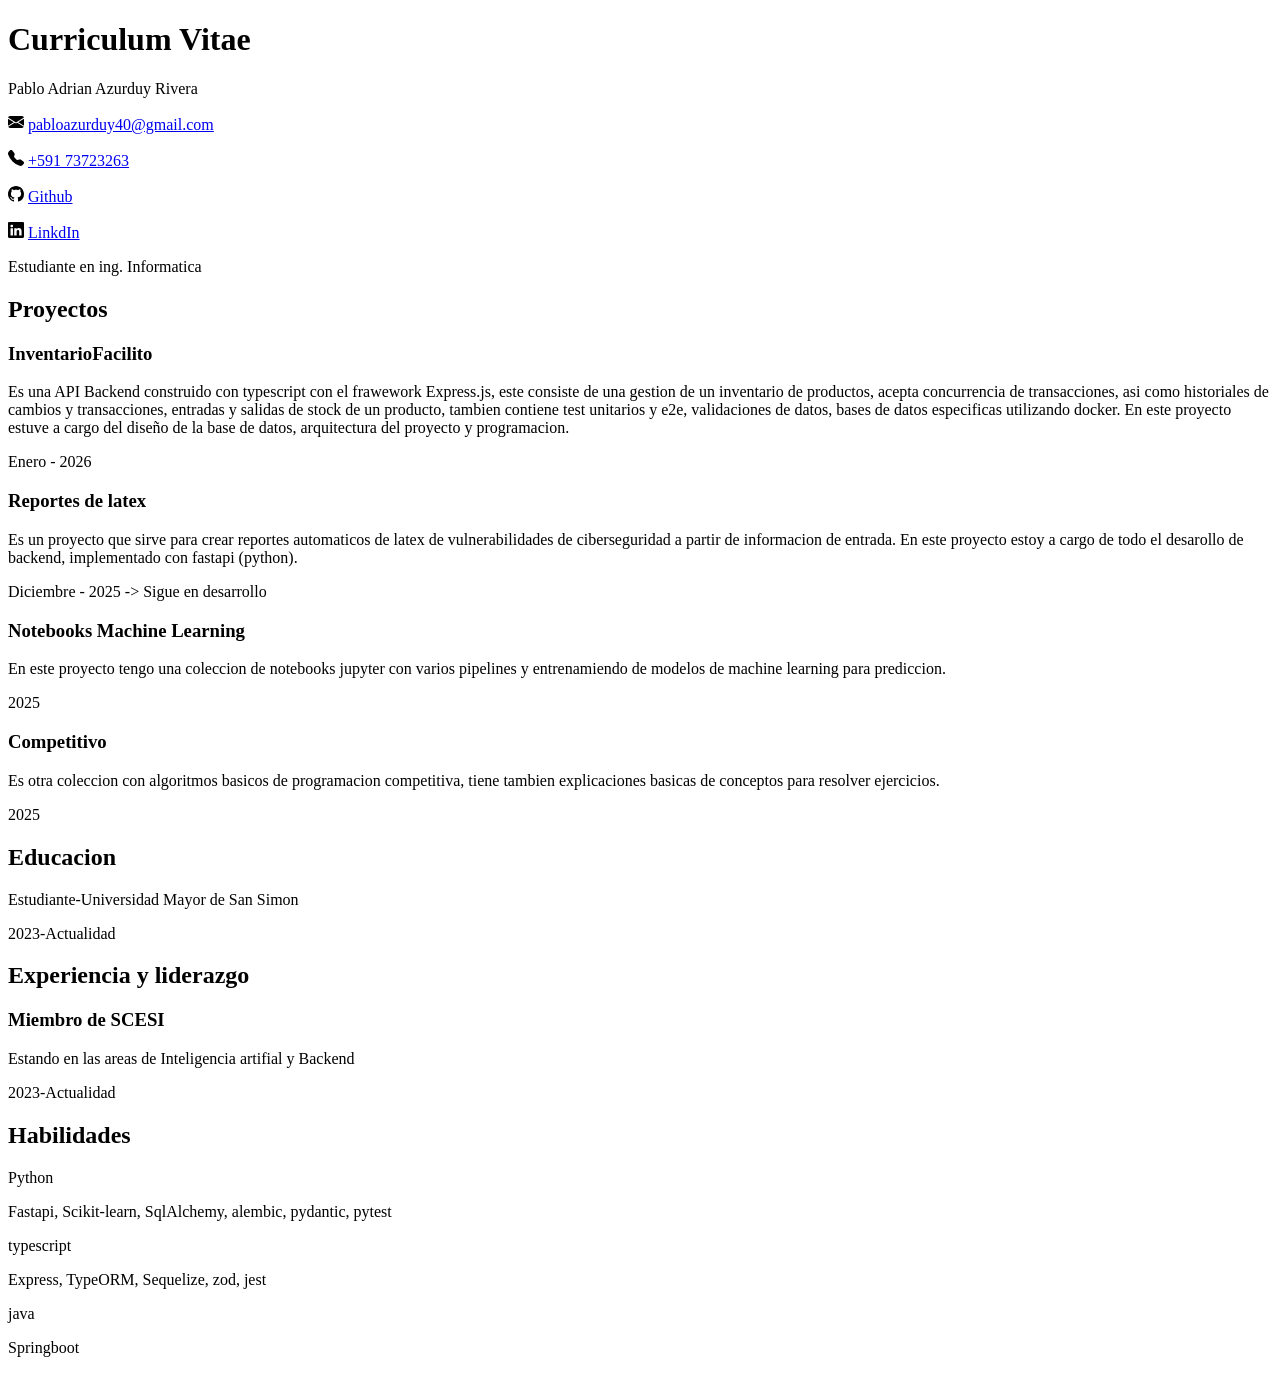
==== cv.html @ 986599ca "feat: complete cv project" ====
<!doctype html>

<head lang="es" , title="CV pablo"> </head>

<body>
  <header>
    <h1>Curriculum Vitae</h1>
  </header>

  <section>
    <p>Pablo Adrian Azurduy Rivera</p>
    <div>
      <p>
        <svg
          xmlns="http://www.w3.org/2000/svg"
          width="16"
          height="16"
          fill="currentColor"
          class="bi bi-envelope-fill"
          viewBox="0 0 16 16"
        >
          <path
            d="M.05 3.555A2 2 0 0 1 2 2h12a2 2 0 0 1 1.95 1.555L8 8.414zM0 4.697v7.104l5.803-3.558zM6.761 8.83l-6.57 4.027A2 2 0 0 0 2 14h12a2 2 0 0 0 1.808-1.144l-6.57-4.027L8 9.586zm3.436-.586L16 11.801V4.697z"
          />
        </svg>
        <a href="mailto:pabloazurduy40@gmail.com">pabloazurduy40@gmail.com</a>
      </p>
      <p>
        <svg
          xmlns="http://www.w3.org/2000/svg"
          width="16"
          height="16"
          fill="currentColor"
          class="bi bi-telephone-fill"
          viewBox="0 0 16 16"
        >
          <path
            fill-rule="evenodd"
            d="M1.885.511a1.745 1.745 0 0 1 2.61.163L6.29 2.98c.329.423.445.974.315 1.494l-.547 2.19a.68.68 0 0 0 .178.643l2.457 2.457a.68.68 0 0 0 .644.178l2.189-.547a1.75 1.75 0 0 1 1.494.315l2.306 1.794c.829.645.905 1.87.163 2.611l-1.034 1.034c-.74.74-1.846 1.065-2.877.702a18.6 18.6 0 0 1-7.01-4.42 18.6 18.6 0 0 1-4.42-7.009c-.362-1.03-.037-2.137.703-2.877z"
          />
        </svg>
        <a href="tel:+59173723263"> +591 73723263</a>
      </p>
    </div>
    <div>
      <p>
        <svg
          xmlns="http://www.w3.org/2000/svg"
          width="16"
          height="16"
          fill="currentColor"
          class="bi bi-github"
          viewBox="0 0 16 16"
        >
          <path
            d="M8 0C3.58 0 0 3.58 0 8c0 3.54 2.29 6.53 5.47 7.59.4.07.55-.17.55-.38 0-.19-.01-.82-.01-1.49-2.01.37-2.53-.49-2.69-.94-.09-.23-.48-.94-.82-1.13-.28-.15-.68-.52-.01-.53.63-.01 1.08.58 1.23.82.72 1.21 1.87.87 2.33.66.07-.52.28-.87.51-1.07-1.78-.2-3.64-.89-3.64-3.95 0-.87.31-1.59.82-2.15-.08-.2-.36-1.02.08-2.12 0 0 .67-.21 2.2.82.64-.18 1.32-.27 2-.27s1.36.09 2 .27c1.53-1.04 2.2-.82 2.2-.82.44 1.1.16 1.92.08 2.12.51.56.82 1.27.82 2.15 0 3.07-1.87 3.75-3.65 3.95.29.25.54.73.54 1.48 0 1.07-.01 1.93-.01 2.2 0 .21.15.46.55.38A8.01 8.01 0 0 0 16 8c0-4.42-3.58-8-8-8"
          />
        </svg>
        <a href="https://github.com/zer4c">Github</a>
      </p>
      <p>
        <svg
          xmlns="http://www.w3.org/2000/svg"
          width="16"
          height="16"
          fill="currentColor"
          class="bi bi-linkedin"
          viewBox="0 0 16 16"
        >
          <path
            d="M0 1.146C0 .513.526 0 1.175 0h13.65C15.474 0 16 .513 16 1.146v13.708c0 .633-.526 1.146-1.175 1.146H1.175C.526 16 0 15.487 0 14.854zm4.943 12.248V6.169H2.542v7.225zm-1.2-8.212c.837 0 1.358-.554 1.358-1.248-.015-.709-.52-1.248-1.342-1.248S2.4 3.226 2.4 3.934c0 .694.521 1.248 1.327 1.248zm4.908 8.212V9.359c0-.216.016-.432.08-.586.173-.431.568-.878 1.232-.878.869 0 1.216.662 1.216 1.634v3.865h2.401V9.25c0-2.22-1.184-3.252-2.764-3.252-1.274 0-1.845.7-2.165 1.193v.025h-.016l.016-.025V6.169h-2.4c.03.678 0 7.225 0 7.225z"
          />
        </svg>
        <a href="https://www.linkedin.com/in/pablo-azurduy-rivera-581b392b9/"
          >LinkdIn</a
        >
      </p>
    </div>
    <p>Estudiante en ing. Informatica</p>
  </section>

  <section>
    <h2>Proyectos</h2>
    <section>
      <h3>InventarioFacilito</h3>
      <p>
        Es una API Backend construido con typescript con el frawework
        Express.js, este consiste de una gestion de un inventario de productos,
        acepta concurrencia de transacciones, asi como historiales de cambios y
        transacciones, entradas y salidas de stock de un producto, tambien
        contiene test unitarios y e2e, validaciones de datos, bases de datos
        especificas utilizando docker. En este proyecto estuve a cargo del
        diseño de la base de datos, arquitectura del proyecto y programacion.
      </p>
      <p class="fecha">Enero - 2026</p>
    </section>
    <section>
      <h3>Reportes de latex</h3>
      <p>
        Es un proyecto que sirve para crear reportes automaticos de latex de
        vulnerabilidades de ciberseguridad a partir de informacion de entrada.
        En este proyecto estoy a cargo de todo el desarollo de backend,
        implementado con fastapi (python).
      </p>
      <p class="fecha">Diciembre - 2025 -> Sigue en desarrollo</p>
    </section>
    <section>
      <h3>Notebooks Machine Learning</h3>
      <p>
        En este proyecto tengo una coleccion de notebooks jupyter con varios
        pipelines y entrenamiendo de modelos de machine learning para
        prediccion.
      </p>
      <p class="fecha">2025</p>
    </section>
    <section>
      <h3>Competitivo</h3>
      <p>
        Es otra coleccion con algoritmos basicos de programacion competitiva,
        tiene tambien explicaciones basicas de conceptos para resolver
        ejercicios.
      </p>
      <p class="fecha">2025</p>
    </section>
  </section>
  <section>
    <h2>Educacion</h2>
    <section>
      <p>Estudiante-Universidad Mayor de San Simon</p>
      <p class="fecha">2023-Actualidad</p>
    </section>
  </section>

  <section>
    <h2>Experiencia y liderazgo</h2>
    <section>
      <h3>Miembro de SCESI</h3>
      <p>Estando en las areas de Inteligencia artifial y Backend</p>
      <p class="fecha">2023-Actualidad</p>
    </section>
  </section>

  <section>
    <h2>Habilidades</h2>
    <section>
      <p class="skill">Python</p>
      <p>Fastapi, Scikit-learn, SqlAlchemy, alembic, pydantic, pytest</p>
    </section>

    <section>
      <p class="skill">typescript</p>
      <p>Express, TypeORM, Sequelize, zod, jest</p>
    </section>

    <section>
      <p class="skill">java</p>
      <p>Springboot</p>
    </section>
  </section>

  <footer></footer>
</body>
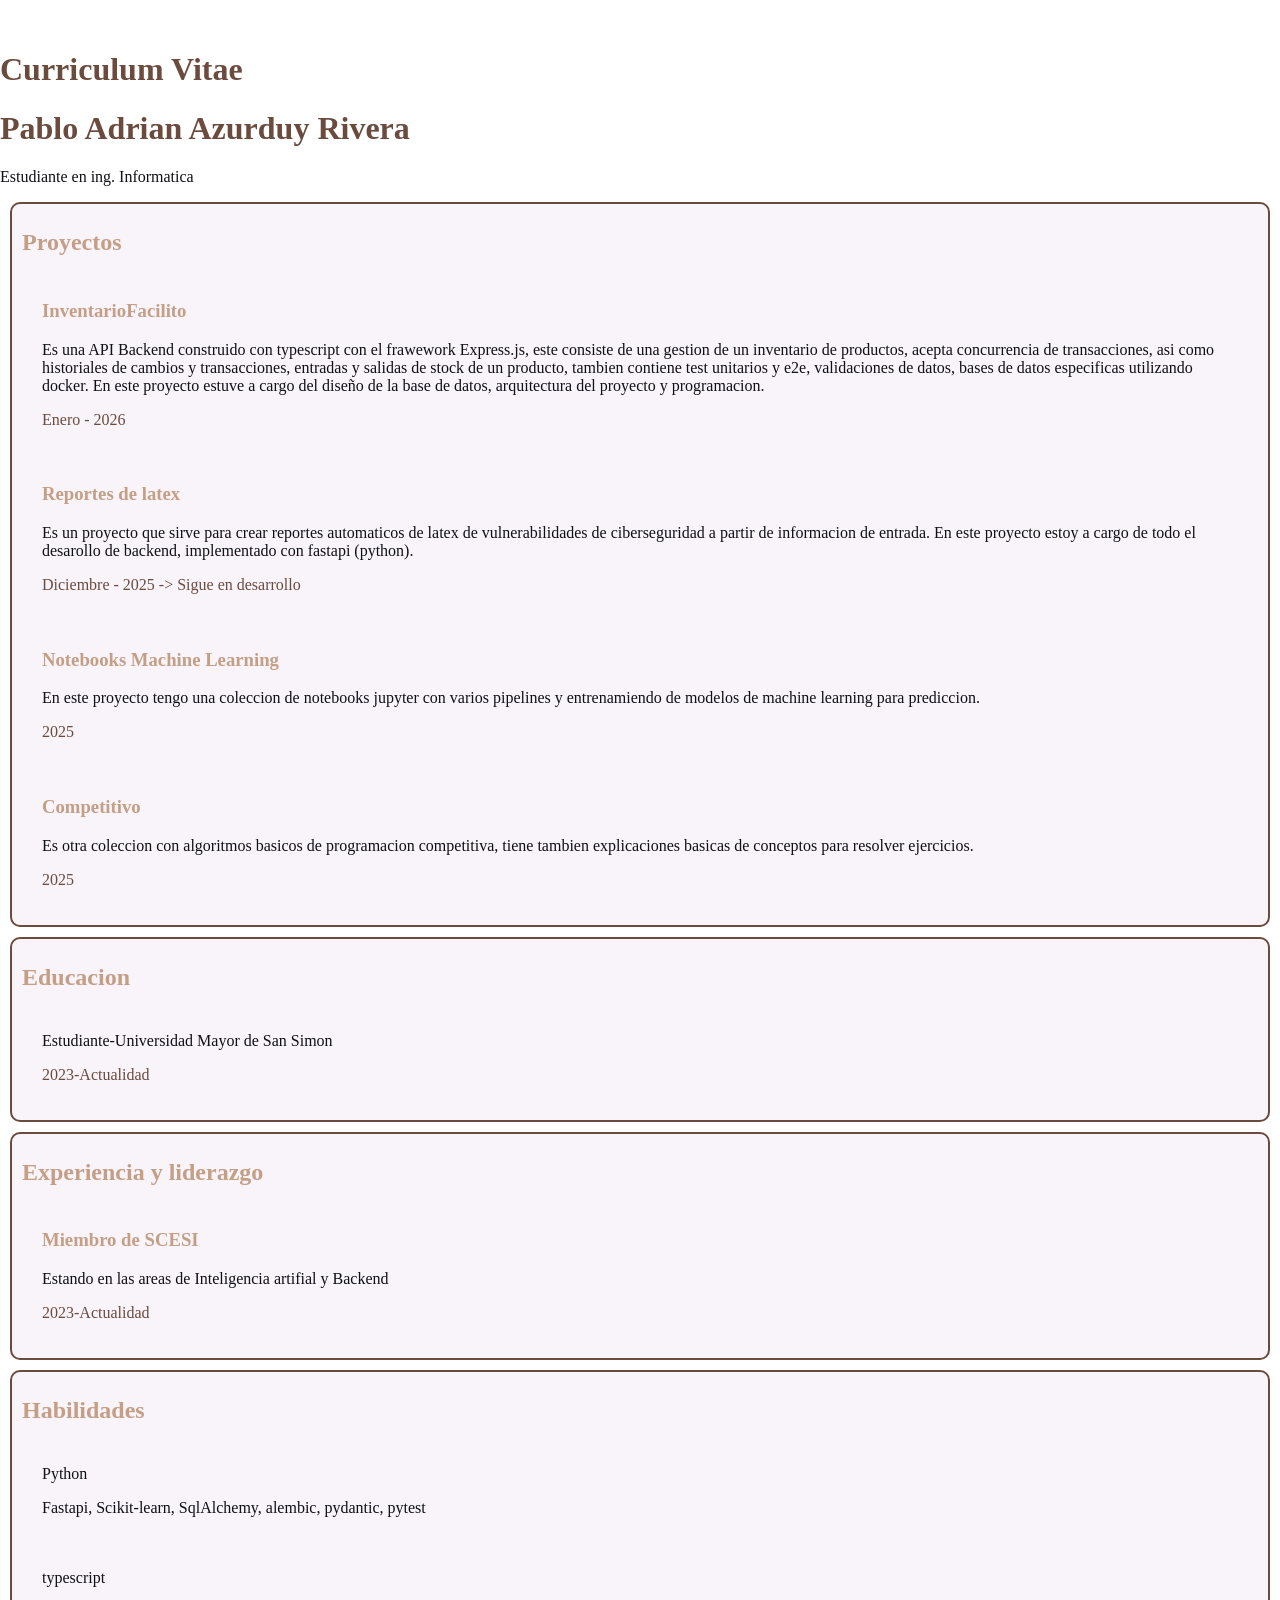
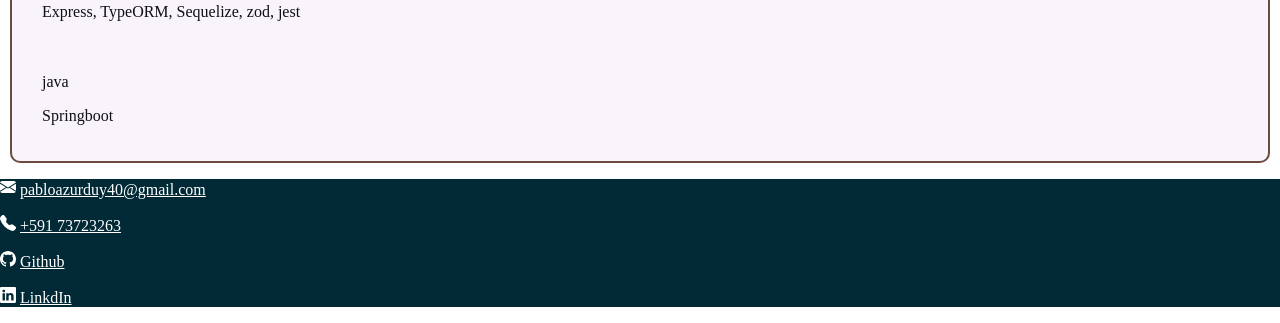
==== commit 49f4fb10: "feat: add border" ====
--- a/cv.html
+++ b/cv.html
@@ -1,14 +1,103 @@
 <!doctype html>
 
-<head lang="es" , title="CV pablo"> </head>
+<head lang="es" , title="CV pablo">
+  <link rel="preconnect" href="https://fonts.googleapis.com" />
+  <link rel="preconnect" href="https://fonts.gstatic.com" crossorigin />
+  <link
+    href="https://fonts.googleapis.com/css2?family=Iosevka+Charon+Mono:ital,wght@0,300;0,400;0,500;0,700;1,300;1,400;1,500;1,700&family=Lato:ital,wght@0,100;0,300;0,400;0,700;0,900;1,100;1,300;1,400;1,700;1,900&display=swap"
+    rel="stylesheet"
+  />
+  <link rel="stylesheet" href="styles/general.css" />
+</head>
 
 <body>
   <header>
     <h1>Curriculum Vitae</h1>
+    <h1>Pablo Adrian Azurduy Rivera</h1>
+    <p>Estudiante en ing. Informatica</p>
   </header>
 
-  <section>
-    <p>Pablo Adrian Azurduy Rivera</p>
+  <section class="exterior">
+    <h2>Proyectos</h2>
+    <section>
+      <h3>InventarioFacilito</h3>
+      <p>
+        Es una API Backend construido con typescript con el frawework
+        Express.js, este consiste de una gestion de un inventario de productos,
+        acepta concurrencia de transacciones, asi como historiales de cambios y
+        transacciones, entradas y salidas de stock de un producto, tambien
+        contiene test unitarios y e2e, validaciones de datos, bases de datos
+        especificas utilizando docker. En este proyecto estuve a cargo del
+        diseño de la base de datos, arquitectura del proyecto y programacion.
+      </p>
+      <p class="fecha">Enero - 2026</p>
+    </section>
+    <section>
+      <h3>Reportes de latex</h3>
+      <p>
+        Es un proyecto que sirve para crear reportes automaticos de latex de
+        vulnerabilidades de ciberseguridad a partir de informacion de entrada.
+        En este proyecto estoy a cargo de todo el desarollo de backend,
+        implementado con fastapi (python).
+      </p>
+      <p class="fecha">Diciembre - 2025 -> Sigue en desarrollo</p>
+    </section>
+    <section>
+      <h3>Notebooks Machine Learning</h3>
+      <p>
+        En este proyecto tengo una coleccion de notebooks jupyter con varios
+        pipelines y entrenamiendo de modelos de machine learning para
+        prediccion.
+      </p>
+      <p class="fecha">2025</p>
+    </section>
+    <section>
+      <h3>Competitivo</h3>
+      <p>
+        Es otra coleccion con algoritmos basicos de programacion competitiva,
+        tiene tambien explicaciones basicas de conceptos para resolver
+        ejercicios.
+      </p>
+      <p class="fecha">2025</p>
+    </section>
+  </section>
+
+  <section class="exterior">
+    <h2>Educacion</h2>
+    <section>
+      <p>Estudiante-Universidad Mayor de San Simon</p>
+      <p class="fecha">2023-Actualidad</p>
+    </section>
+  </section>
+
+  <section class="exterior">
+    <h2>Experiencia y liderazgo</h2>
+    <section>
+      <h3>Miembro de SCESI</h3>
+      <p>Estando en las areas de Inteligencia artifial y Backend</p>
+      <p class="fecha">2023-Actualidad</p>
+    </section>
+  </section>
+
+  <section class="exterior">
+    <h2>Habilidades</h2>
+    <section>
+      <p class="skill">Python</p>
+      <p>Fastapi, Scikit-learn, SqlAlchemy, alembic, pydantic, pytest</p>
+    </section>
+
+    <section>
+      <p class="skill">typescript</p>
+      <p>Express, TypeORM, Sequelize, zod, jest</p>
+    </section>
+
+    <section>
+      <p class="skill">java</p>
+      <p>Springboot</p>
+    </section>
+  </section>
+
+  <footer>
     <div>
       <p>
         <svg
@@ -76,87 +165,5 @@
         >
       </p>
     </div>
-    <p>Estudiante en ing. Informatica</p>
-  </section>
-
-  <section>
-    <h2>Proyectos</h2>
-    <section>
-      <h3>InventarioFacilito</h3>
-      <p>
-        Es una API Backend construido con typescript con el frawework
-        Express.js, este consiste de una gestion de un inventario de productos,
-        acepta concurrencia de transacciones, asi como historiales de cambios y
-        transacciones, entradas y salidas de stock de un producto, tambien
-        contiene test unitarios y e2e, validaciones de datos, bases de datos
-        especificas utilizando docker. En este proyecto estuve a cargo del
-        diseño de la base de datos, arquitectura del proyecto y programacion.
-      </p>
-      <p class="fecha">Enero - 2026</p>
-    </section>
-    <section>
-      <h3>Reportes de latex</h3>
-      <p>
-        Es un proyecto que sirve para crear reportes automaticos de latex de
-        vulnerabilidades de ciberseguridad a partir de informacion de entrada.
-        En este proyecto estoy a cargo de todo el desarollo de backend,
-        implementado con fastapi (python).
-      </p>
-      <p class="fecha">Diciembre - 2025 -> Sigue en desarrollo</p>
-    </section>
-    <section>
-      <h3>Notebooks Machine Learning</h3>
-      <p>
-        En este proyecto tengo una coleccion de notebooks jupyter con varios
-        pipelines y entrenamiendo de modelos de machine learning para
-        prediccion.
-      </p>
-      <p class="fecha">2025</p>
-    </section>
-    <section>
-      <h3>Competitivo</h3>
-      <p>
-        Es otra coleccion con algoritmos basicos de programacion competitiva,
-        tiene tambien explicaciones basicas de conceptos para resolver
-        ejercicios.
-      </p>
-      <p class="fecha">2025</p>
-    </section>
-  </section>
-  <section>
-    <h2>Educacion</h2>
-    <section>
-      <p>Estudiante-Universidad Mayor de San Simon</p>
-      <p class="fecha">2023-Actualidad</p>
-    </section>
-  </section>
-
-  <section>
-    <h2>Experiencia y liderazgo</h2>
-    <section>
-      <h3>Miembro de SCESI</h3>
-      <p>Estando en las areas de Inteligencia artifial y Backend</p>
-      <p class="fecha">2023-Actualidad</p>
-    </section>
-  </section>
-
-  <section>
-    <h2>Habilidades</h2>
-    <section>
-      <p class="skill">Python</p>
-      <p>Fastapi, Scikit-learn, SqlAlchemy, alembic, pydantic, pytest</p>
-    </section>
-
-    <section>
-      <p class="skill">typescript</p>
-      <p>Express, TypeORM, Sequelize, zod, jest</p>
-    </section>
-
-    <section>
-      <p class="skill">java</p>
-      <p>Springboot</p>
-    </section>
-  </section>
-
-  <footer></footer>
+  </footer>
 </body>
--- a/styles/general.css
+++ b/styles/general.css
@@ -0,0 +1,48 @@
+body {
+  background-color: #FFFFFF;
+  color: #101016;
+  font-family: "Iosevka Charon Mono";
+  margin: 0;
+  padding: 30px 0px 0px 0px;
+}
+
+footer {
+  background-color: #012A36;
+  color: #FFFFFF;
+  width: 100%;
+}
+
+a {
+  color: #FFFFFF;
+}
+
+a:visited, a:hover{
+  color: #C49E85
+}
+
+
+h1 {
+  color: #6B4B3E;
+}
+
+h2,h3 {
+  color: #C49E85;
+}
+
+section{
+  background-color: #F8F4F9;
+  padding: 5px 10px;
+  margin: 10px;
+}
+
+section.exterior{
+  border-radius: 10px;
+  border-color: #6B4B3E;
+  border-width: 2px;
+  border-style: solid;
+  
+}
+
+.fecha {
+  color: #6B4B3E;
+}
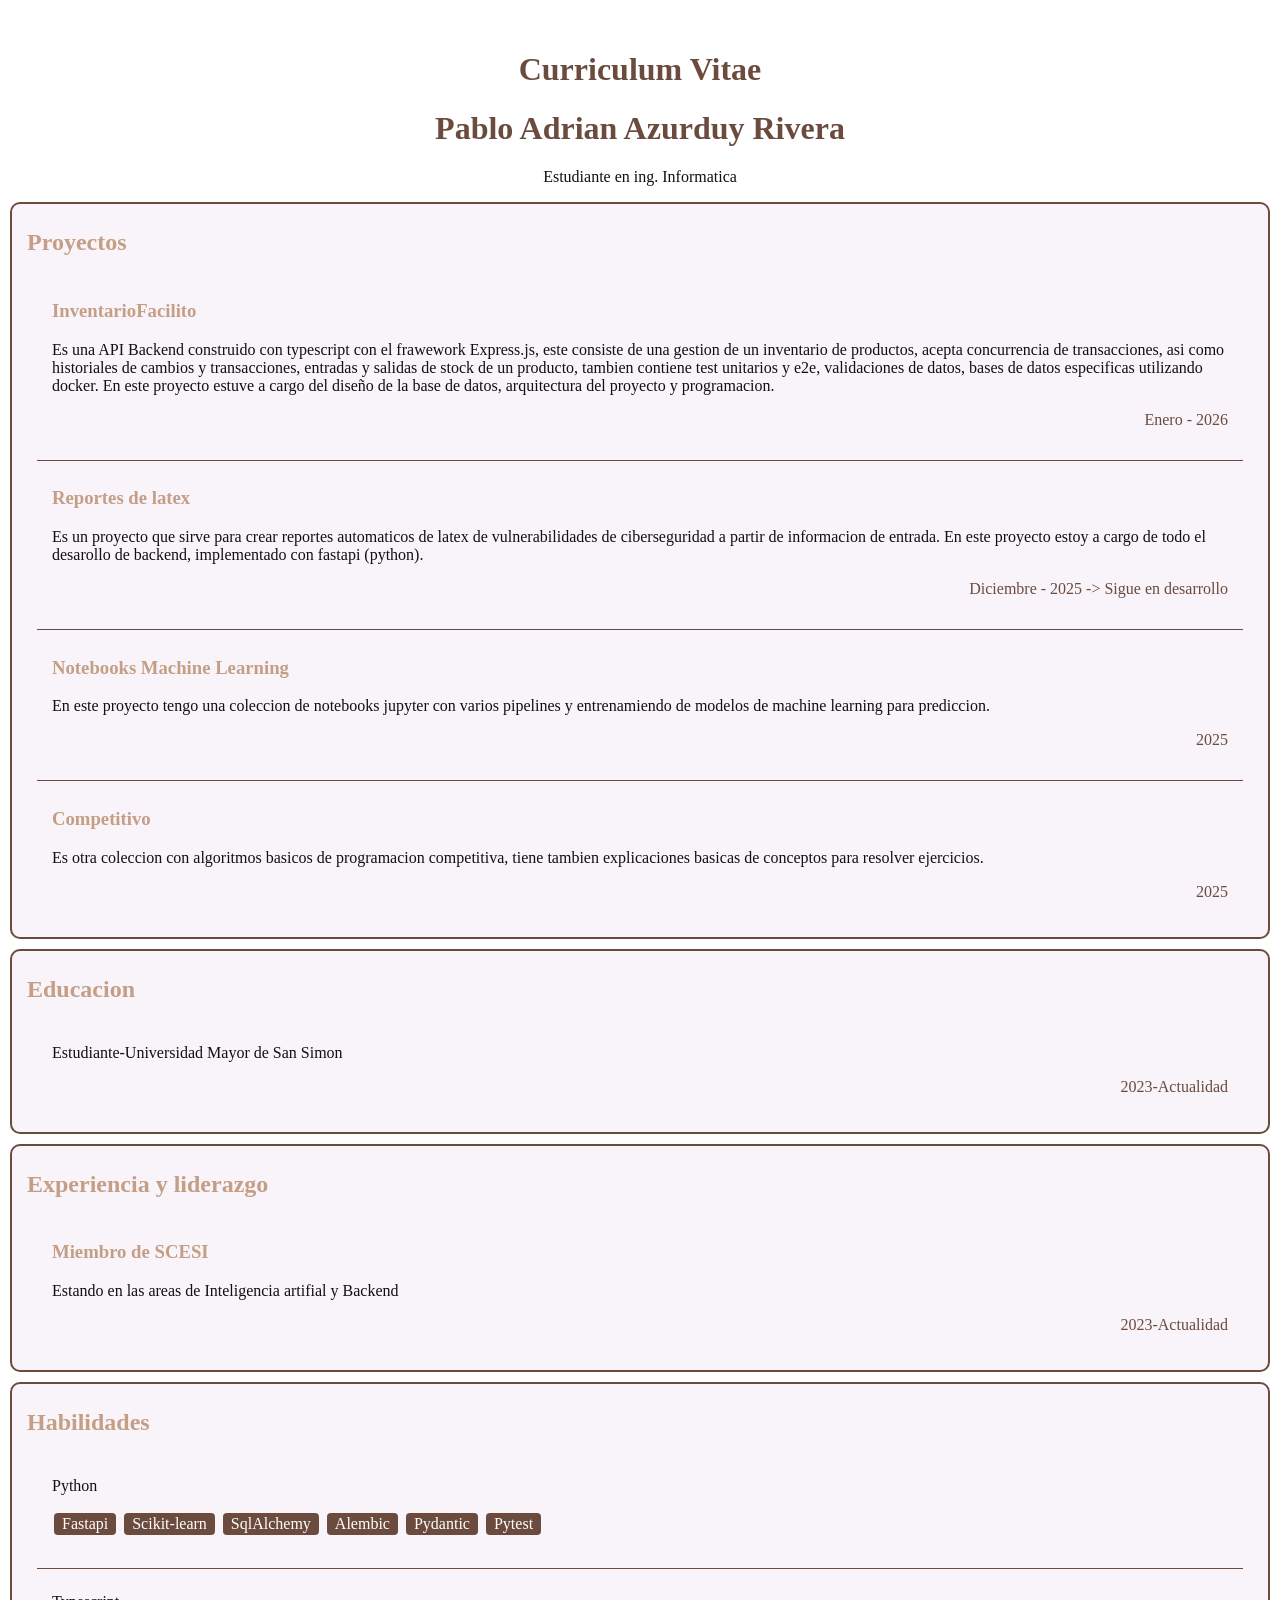
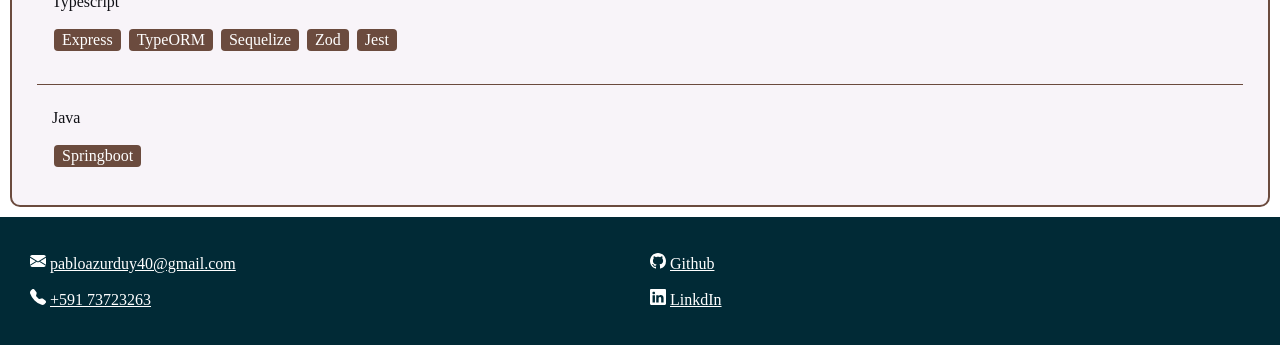
==== commit 4d1c78d8: "feat: add more colors" ====
--- a/cv.html
+++ b/cv.html
@@ -8,6 +8,7 @@
     rel="stylesheet"
   />
   <link rel="stylesheet" href="styles/general.css" />
+  <link rel="stylesheet" href="styles/fonts.css" />
 </head>
 
 <body>
@@ -83,17 +84,32 @@
     <h2>Habilidades</h2>
     <section>
       <p class="skill">Python</p>
-      <p>Fastapi, Scikit-learn, SqlAlchemy, alembic, pydantic, pytest</p>
+      <p>
+        <span class="skills">Fastapi</span>
+        <span class="skills">Scikit-learn</span>
+        <span class="skills">SqlAlchemy</span>
+        <span class="skills">Alembic</span>
+        <span class="skills">Pydantic</span>
+        <span class="skills">Pytest</span>
+      </p>
     </section>
 
     <section>
-      <p class="skill">typescript</p>
-      <p>Express, TypeORM, Sequelize, zod, jest</p>
+      <p class="skill">Typescript</p>
+      <p>
+        <span class="skills">Express</span>
+        <span class="skills">TypeORM</span>
+        <span class="skills">Sequelize</span>
+        <span class="skills">Zod</span>
+        <span class="skills">Jest</span>
+      </p>
     </section>
 
     <section>
-      <p class="skill">java</p>
-      <p>Springboot</p>
+      <p class="skill">Java</p>
+      <p>
+        <span class="skills">Springboot</span>
+      </p>
     </section>
   </section>
 
--- a/styles/general.css
+++ b/styles/general.css
@@ -6,43 +6,72 @@
   padding: 30px 0px 0px 0px;
 }
 
+header{
+  text-align: center;
+}
+
 footer {
   background-color: #012A36;
   color: #FFFFFF;
   width: 100%;
+  display: flex;
+  padding: 10px 20px;
+  box-sizing: border-box;
+}
+
+footer div{
+  padding: 10px;
+  flex: 1;
 }
 
 a {
   color: #FFFFFF;
 }
 
-a:visited, a:hover{
-  color: #C49E85
+a:visited, a:hover {
+  color: #C49E85;
 }
-
 
 h1 {
   color: #6B4B3E;
+  text-align: center;
 }
 
-h2,h3 {
+h2, h3 {
   color: #C49E85;
 }
 
-section{
+section {
   background-color: #F8F4F9;
-  padding: 5px 10px;
+  padding: 5px 15px;
   margin: 10px;
 }
 
-section.exterior{
+section.exterior {
   border-radius: 10px;
   border-color: #6B4B3E;
   border-width: 2px;
   border-style: solid;
-  
+}
+
+/* Línea divisora entre secciones internas */
+section.exterior > section + section {
+  border-top: 1px solid #6B4B3E;
+  margin-top: 0;
+  padding-top: 8px;
 }
 
 .fecha {
   color: #6B4B3E;
+  text-align: right;
 }
+
+
+.skills {
+  background-color: #6B4B3E;
+  color: #FFFFFF;
+  padding: 2px 8px;
+  border-radius: 4px;
+  display: inline-block;
+  margin: 2px;
+}
--- a/styles/fonts.css
+++ b/styles/fonts.css
@@ -0,0 +1,48 @@
+
+.iosevka-charon-mono-light {
+  font-family: "Iosevka Charon Mono", monospace;
+  font-weight: 300;
+  font-style: normal;
+}
+
+.iosevka-charon-mono-regular {
+  font-family: "Iosevka Charon Mono", monospace;
+  font-weight: 400;
+  font-style: normal;
+}
+
+.iosevka-charon-mono-medium {
+  font-family: "Iosevka Charon Mono", monospace;
+  font-weight: 500;
+  font-style: normal;
+}
+
+.iosevka-charon-mono-bold {
+  font-family: "Iosevka Charon Mono", monospace;
+  font-weight: 700;
+  font-style: normal;
+}
+
+.iosevka-charon-mono-light-italic {
+  font-family: "Iosevka Charon Mono", monospace;
+  font-weight: 300;
+  font-style: italic;
+}
+
+.iosevka-charon-mono-regular-italic {
+  font-family: "Iosevka Charon Mono", monospace;
+  font-weight: 400;
+  font-style: italic;
+}
+
+.iosevka-charon-mono-medium-italic {
+  font-family: "Iosevka Charon Mono", monospace;
+  font-weight: 500;
+  font-style: italic;
+}
+
+.iosevka-charon-mono-bold-italic {
+  font-family: "Iosevka Charon Mono", monospace;
+  font-weight: 700;
+  font-style: italic;
+}
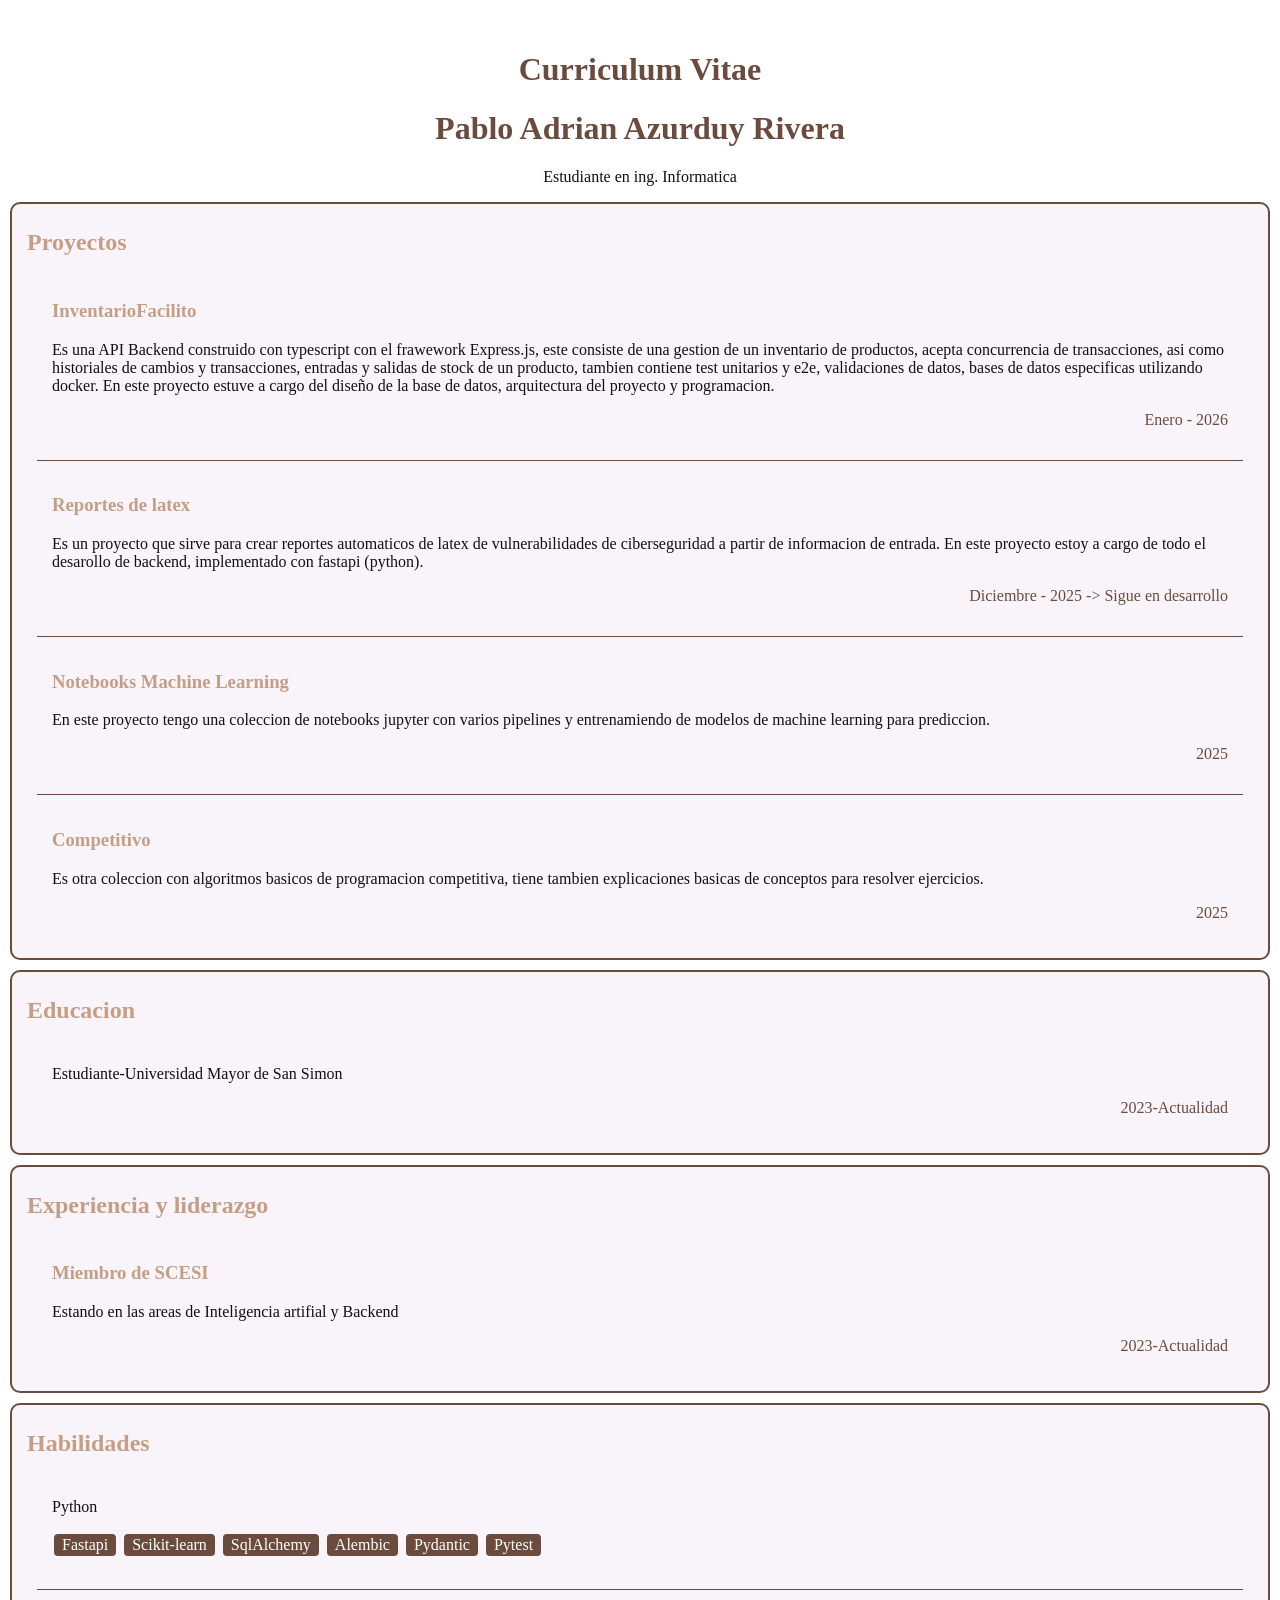
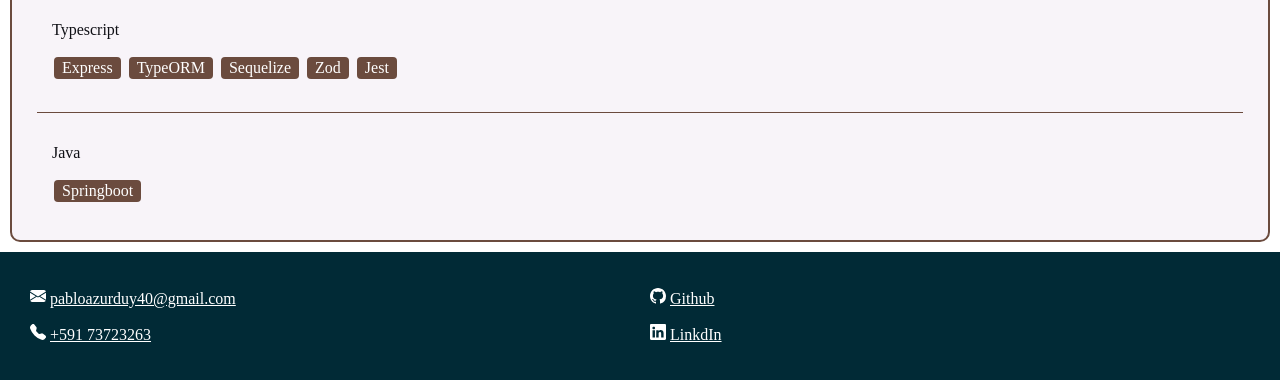
==== commit fdfff713: "feat: add hr for linespaces" ====
--- a/cv.html
+++ b/cv.html
@@ -33,6 +33,7 @@
       </p>
       <p class="fecha">Enero - 2026</p>
     </section>
+    <hr />
     <section>
       <h3>Reportes de latex</h3>
       <p>
@@ -43,6 +44,7 @@
       </p>
       <p class="fecha">Diciembre - 2025 -> Sigue en desarrollo</p>
     </section>
+    <hr />
     <section>
       <h3>Notebooks Machine Learning</h3>
       <p>
@@ -52,6 +54,7 @@
       </p>
       <p class="fecha">2025</p>
     </section>
+    <hr />
     <section>
       <h3>Competitivo</h3>
       <p>
@@ -93,7 +96,7 @@
         <span class="skills">Pytest</span>
       </p>
     </section>
-
+    <hr />
     <section>
       <p class="skill">Typescript</p>
       <p>
@@ -104,7 +107,7 @@
         <span class="skills">Jest</span>
       </p>
     </section>
-
+    <hr />
     <section>
       <p class="skill">Java</p>
       <p>
--- a/styles/general.css
+++ b/styles/general.css
@@ -54,11 +54,12 @@
   border-style: solid;
 }
 
-/* Línea divisora entre secciones internas */
-section.exterior > section + section {
-  border-top: 1px solid #6B4B3E;
-  margin-top: 0;
-  padding-top: 8px;
+hr {
+  border: none;
+  border-top-width: 1px;
+  border-top-color: #6B4B3E;
+  border-top-style: solid;
+  margin: 0 10px;
 }
 
 .fecha {
